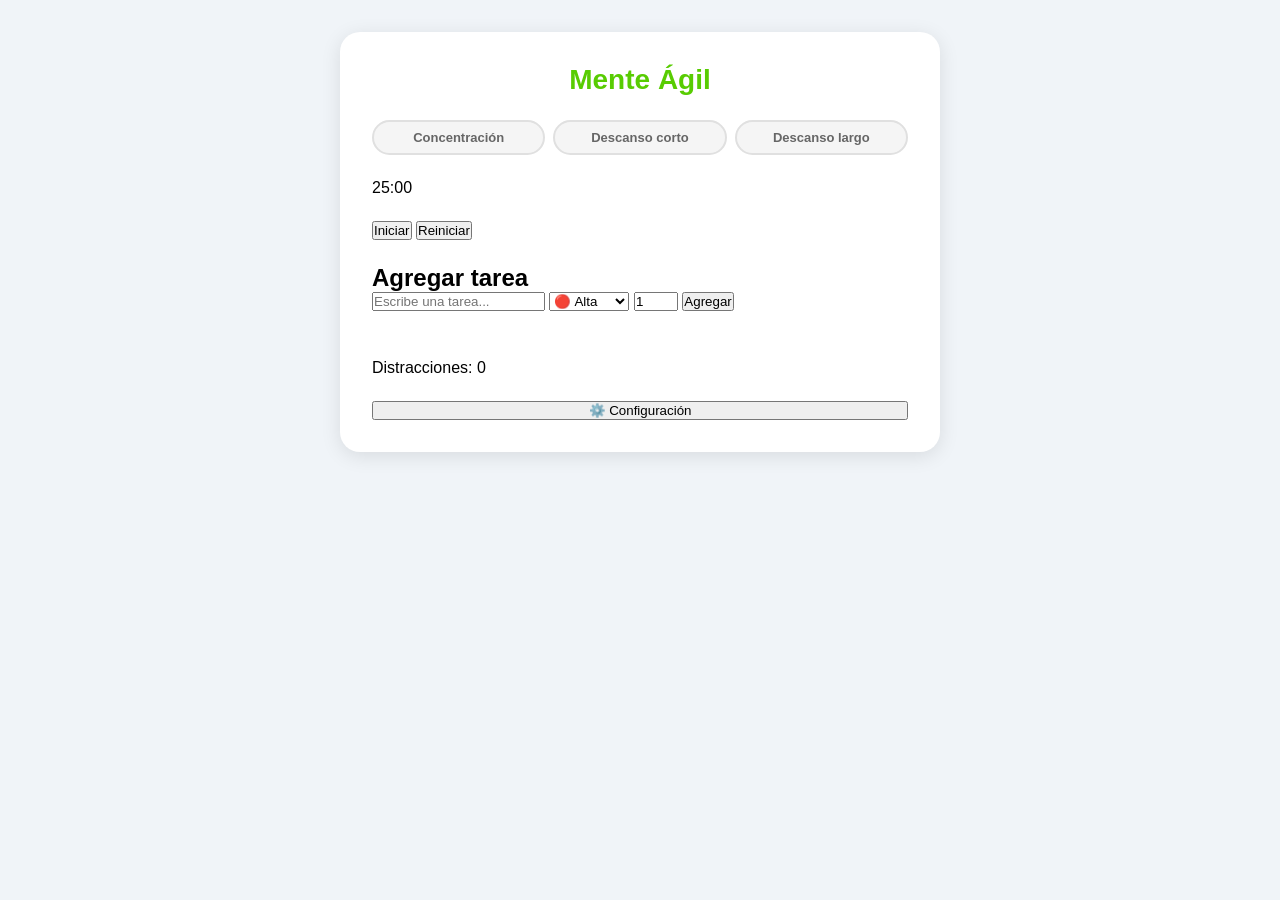
==== HTML/index.html @ e68d3bdd "Adelanto de CSS" ====
<!DOCTYPE html>
<html lang="es">
<head>
    <meta charset="UTF-8">
    <meta name="viewport" content="width=device-width, initial-scale=1.0">
    <title>Mente Ágil</title>
    <style>
    * {
        box-sizing: border-box;
        margin: 0;
        padding: 0;
        font-family: 'Segoe UI', sans-serif;
    }

    body {
        background: #f0f4f8;
        display: flex;
        justify-content: center;
        padding: 2rem;
    }
    .contenedor {
    background: #ffffff;
    border-radius: 20px;
    padding: 2rem;
    width: 100%;
    max-width: 600px;
    box-shadow: 0 4px 20px rgba(0,0,0,0.1);
    display: flex;
    flex-direction: column;
    gap: 1.5rem;
    }
    
    h1 {
    text-align: center;
    color: #58CC02;
    font-size: 28px;
    font-weight: 800;
    }

    .modos {
        display: flex;
        gap: 8px;
        justify-content: center;
    }

    .modos button {
        flex: 1;
        padding: 8px;
        border-radius: 20px;
        border: 2px solid #e0e0e0;
        background: #f5f5f5;
        color: #666;
        font-size: 13px;
        font-weight: 600;
        cursor: pointer;
    }

    .modos button:hover {
        border-color: #58CC02;
        color: #58CC02;
    }
</style>
</head>

<body>

    <div class="contenedor">
        
        <h1>Mente Ágil</h1>

        <div class="modos">
            <button id="btn-concentracion">Concentración</button>
            <button id="btn-descanso-corto">Descanso corto</button>
            <button id="btn-descanso-largo">Descanso largo</button>
        </div>

        <div class="temporizador">
            <span id="tiempo">25:00</span>
        </div>

        <div class="controles">
            <button id="btn-iniciar">Iniciar</button>
            <button id="btn-reiniciar">Reiniciar</button>
        </div>

        <div class="agregar-tarea">
            <h2>Agregar tarea</h2>
            <input type="text" id="input-tarea" placeholder="Escribe una tarea..."/>
            <select id="input-prioridad">
                <option value="alta">🔴 Alta</option>
                <option value="media">🟡 Media</option>
                <option value="baja">🟢 Baja</option>
            </select>
            <input type="number" id="input-pomodoros" min="1" max="10" value="1"/>
            <button id="btn-agregar">Agregar</button>
        </div>

        <ul id="lista-tareas"></ul>
            <div class="distracciones">
                <p>Distracciones: <span id="contador-distracciones">0</span></p>
                <p id="aviso-distraccion"></p>
            </div>  
        
        <button id="btn-config">⚙️ Configuración</button>

        <div id="modal-config" style="display:none;">
            <div class="modal-contenido">
                <h2>Configuración</h2>
                
                <label>Concentración (min)</label>
                <input type="number" id="config-concentracion" value="25" min="1" max="60"/>
                
                <label>Descanso corto (min)</label>
                <input type="number" id="config-descanso-corto" value="5" min="1" max="30"/>
                
                <label>Descanso largo (min)</label>
                <input type="number" id="config-descanso-largo" value="15" min="1" max="60"/>

                <button id="btn-guardar-config">Guardar</button>
                <button id="btn-cerrar-config">Cerrar</button>
            </div>
        </div>    
    </div>
<script>
    let segundos = 25*60
    let corriendo = false
    let intervalo = null
    let tiempoConcentracion = 25
    let tiempoDescansoCorto = 5
    let tiempoDescansoLargo = 15

    const display = document.getElementById('tiempo')
    const btnIniciar = document.getElementById('btn-iniciar')
    const btnReiniciar = document.getElementById('btn-reiniciar')

    function mostrarTiempo() {
        let mins = Math.floor(segundos / 60)
        let segs = segundos % 60
        display.textContent = 
            String(mins).padStart(2, '0') + ':' + 
            String(segs).padStart(2, '0')
    }

  btnIniciar.addEventListener('click', function() {
    if (!corriendo) {
        corriendo = true
        btnIniciar.textContent = 'Pausar'
        intervalo = setInterval(function() {
            segundos--
            mostrarTiempo()
            if (segundos <= 0) {
                clearInterval(intervalo)
                corriendo = false
                btnIniciar.textContent = 'Iniciar'
                const sonido = new Audio('https://assets.mixkit.co/active_storage/sfx/2869/2869-preview.mp3')
                sonido.play()
                setTimeout(function() {
                    alert('¡Tiempo terminado!')
                }, 500)
            }
        }, 1000)
    } else {
        corriendo = false
        clearInterval(intervalo)
        btnIniciar.textContent = 'Iniciar'
    }
})

    btnReiniciar.addEventListener('click', function() {
        clearInterval(intervalo)
        corriendo = false
        segundos = 25 * 60
        btnIniciar.textContent = 'Iniciar'
        mostrarTiempo()
        distracciones = 0
        contadorDistracciones.textContent = '0'
        avisoDistraccion.textContent = ''
    })

const btnConcentracion = document.getElementById('btn-concentracion')
const btnDescansoCorto = document.getElementById('btn-descanso-corto')
const btnDescansoLargo = document.getElementById('btn-descanso-largo')

function cambiarModo(nuevoTiempo) {
    clearInterval(intervalo)
    corriendo = false
    segundos = nuevoTiempo * 60
    btnIniciar.textContent = 'Iniciar'
    mostrarTiempo()
}

btnConcentracion.addEventListener('click', function() {
    cambiarModo(tiempoConcentracion)
})

btnDescansoCorto.addEventListener('click', function() {
    cambiarModo(tiempoDescansoCorto)
})

btnDescansoLargo.addEventListener('click', function() {
    cambiarModo(tiempoDescansoLargo)
})

const inputTarea = document.getElementById('input-tarea')
const btnAgregar = document.getElementById('btn-agregar')
const listaTareas = document.getElementById('lista-tareas')

function agregarTarea() {
    const texto = inputTarea.value.trim()
    
    if (texto === '') return
    const prioridad = document.getElementById('input-prioridad').value
    const pomodoros = document.getElementById('input-pomodoros').value

    const colores = { alta: '🔴', media: '🟡', baja: '🟢' }

    const li = document.createElement('li')
    li.innerHTML = `
        <span>${colores[prioridad]} ${texto}</span>
        <span>🍅 ${pomodoros}</span>
        <button class="btn-listo">Listo</button>
    `

    li.querySelector('.btn-listo').addEventListener('click', function() {
        li.style.textDecoration = 'line-through'
        li.style.opacity = '0.5'
    })

    listaTareas.appendChild(li)
    
    inputTarea.value = ''
}

btnAgregar.addEventListener('click', function() {
    agregarTarea()
})

inputTarea.addEventListener('keypress', function(e) {
    if (e.key === 'Enter') agregarTarea()
})
let distracciones = 0
const contadorDistracciones = document.getElementById('contador-distracciones')
const avisoDistraccion = document.getElementById('aviso-distraccion')

document.addEventListener('visibilitychange', function() {
    if (document.hidden) {
        if (corriendo) {
            distracciones++
            contadorDistracciones.textContent = distracciones
        }
    } else {
        if (distracciones > 0) {
            avisoDistraccion.textContent = '⚠️ Te distrajiste ' + distracciones + ' veces en este Pomodoro'
        }
    }
})
const btnConfig = document.getElementById('btn-config')
const modalConfig = document.getElementById('modal-config')
const btnCerrarConfig = document.getElementById('btn-cerrar-config')
const btnGuardarConfig = document.getElementById('btn-guardar-config')

btnConfig.addEventListener('click', function() {
    modalConfig.style.display = 'block'
})

btnCerrarConfig.addEventListener('click', function() {
    modalConfig.style.display = 'none'
})

btnGuardarConfig.addEventListener('click', function() {
    tiempoConcentracion = parseInt(document.getElementById('config-concentracion').value)
    tiempoDescansoCorto = parseInt(document.getElementById('config-descanso-corto').value)
    tiempoDescansoLargo = parseInt(document.getElementById('config-descanso-largo').value)
    
    cambiarModo(tiempoConcentracion)
    modalConfig.style.display = 'none'
})
</script>
</body>

</html>
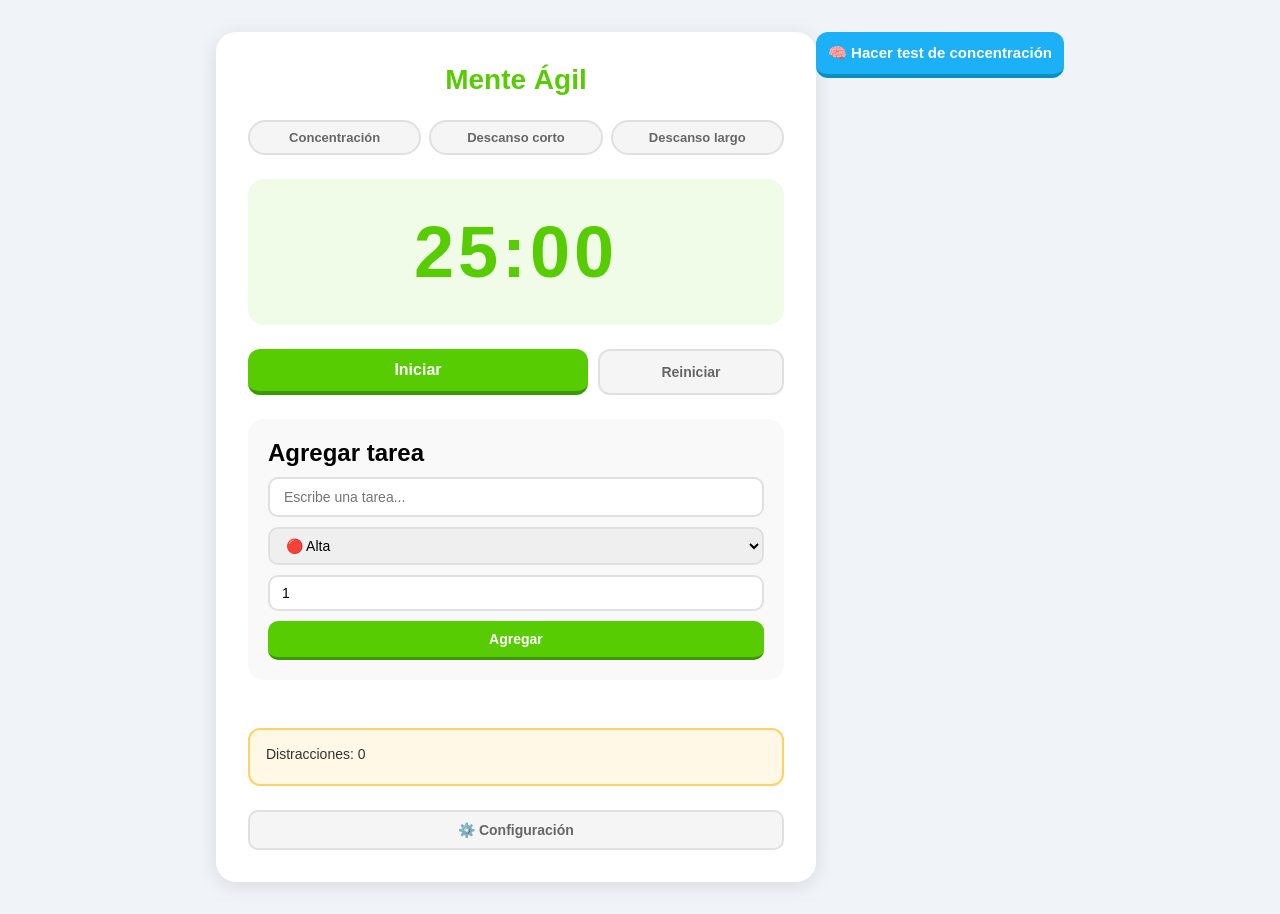
==== commit 329d2db8: "Integración test d2- nuevo archivo test.html y botón de acceso en index.html" ====
--- a/HTML/index.html
+++ b/HTML/index.html
@@ -59,6 +59,233 @@
         border-color: #58CC02;
         color: #58CC02;
     }
+    .temporizador {
+    text-align: center;
+    background: #f0fce8;
+    border-radius: 16px;
+    padding: 2rem;
+    }
+
+    #tiempo {
+        font-size: 72px;
+        font-weight: 800;
+        color: #58CC02;
+        letter-spacing: 4px;
+    }
+
+    .controles {
+        display: flex;
+        gap: 10px;
+    }
+
+    #btn-iniciar {
+        flex: 2;
+        padding: 12px;
+        background: #58CC02;
+        color: #fff;
+        border: none;
+        border-radius: 12px;
+        font-size: 16px;
+        font-weight: 700;
+        cursor: pointer;
+        border-bottom: 4px solid #3a9900;
+    }
+
+    #btn-iniciar:hover { background: #49b800; }
+
+    #btn-reiniciar {
+        flex: 1;
+        padding: 12px;
+        background: #f5f5f5;
+        color: #666;
+        border: 2px solid #e0e0e0;
+        border-radius: 12px;
+        font-size: 14px;
+        font-weight: 600;
+        cursor: pointer;
+    }
+
+    .agregar-tarea {
+        background: #f9f9f9;
+        border-radius: 16px;
+        padding: 1.25rem;
+        display: flex;
+        flex-direction: column;
+        gap: 10px;
+    }
+
+    .agregar-tarea input[type="text"] {
+        padding: 10px 14px;
+        border-radius: 10px;
+        border: 2px solid #e0e0e0;
+        font-size: 14px;
+        width: 100%;
+    }
+
+    .agregar-tarea input[type="text"]:focus {
+        outline: none;
+        border-color: #58CC02;
+    }
+
+    .agregar-tarea select,
+    .agregar-tarea input[type="number"] {
+        padding: 8px 12px;
+        border-radius: 10px;
+        border: 2px solid #e0e0e0;
+        font-size: 14px;
+    }
+
+    #btn-agregar {
+        padding: 10px;
+        background: #58CC02;
+        color: #fff;
+        border: none;
+        border-radius: 10px;
+        font-size: 14px;
+        font-weight: 700;
+        cursor: pointer;
+        border-bottom: 3px solid #3a9900;
+    }
+
+    #lista-tareas {
+        list-style: none;
+        display: flex;
+        flex-direction: column;
+        gap: 8px;
+    }
+
+    #lista-tareas li {
+        display: flex;
+        align-items: center;
+        justify-content: space-between;
+        padding: 12px 14px;
+        background: #f9f9f9;
+        border-radius: 10px;
+        border: 2px solid #e0e0e0;
+        font-size: 13px;
+        gap: 8px;
+    }
+
+    .btn-listo {
+        padding: 5px 14px;
+        background: #58CC02;
+        color: #fff;
+        border: none;
+        border-radius: 8px;
+        font-size: 12px;
+        font-weight: 700;
+        cursor: pointer;
+        white-space: nowrap;
+    }
+
+    .distracciones {
+        background: #fff8e6;
+        border-radius: 12px;
+        padding: 1rem;
+        border: 2px solid #ffd166;
+        font-size: 14px;
+        color: #333;
+    }
+
+    #aviso-distraccion {
+        margin-top: 6px;
+        font-weight: 600;
+        color: #b36800;
+    }
+
+    #btn-config {
+        padding: 10px;
+        background: #f5f5f5;
+        border: 2px solid #e0e0e0;
+        border-radius: 10px;
+        font-size: 14px;
+        font-weight: 600;
+        cursor: pointer;
+        color: #666;
+    }
+
+    #btn-config:hover {
+        border-color: #58CC02;
+        color: #58CC02;
+    }
+
+    #modal-config {
+        position: fixed;
+        inset: 0;
+        background: rgba(0,0,0,0.5);
+        display: flex;
+        align-items: center;
+        justify-content: center;
+        z-index: 100;
+    }
+
+    .modal-contenido {
+        background: #fff;
+        border-radius: 20px;
+        padding: 2rem;
+        width: 90%;
+        max-width: 400px;
+        display: flex;
+        flex-direction: column;
+        gap: 12px;
+        box-shadow: 0 8px 32px rgba(0,0,0,0.2);
+    }
+
+    .modal-contenido label {
+        font-size: 13px;
+        font-weight: 600;
+        color: #555;
+    }
+
+    .modal-contenido input {
+        padding: 8px 12px;
+        border-radius: 8px;
+        border: 2px solid #e0e0e0;
+        font-size: 14px;
+        width: 100%;
+    }
+
+    .modal-contenido input:focus {
+        outline: none;
+        border-color: #58CC02;
+    }
+
+    #btn-guardar-config {
+        padding: 10px;
+        background: #58CC02;
+        color: #fff;
+        border: none;
+        border-radius: 10px;
+        font-size: 14px;
+        font-weight: 700;
+        cursor: pointer;
+        border-bottom: 3px solid #3a9900;
+    }
+
+    #btn-cerrar-config {
+        padding: 10px;
+        background: #f5f5f5;
+        color: #666;
+        border: 2px solid #e0e0e0;
+        border-radius: 10px;
+        font-size: 14px;
+        font-weight: 600;
+        cursor: pointer;
+    }
+    #btn-test {
+    width: 100%;
+    padding: 12px;
+    background: #1CB0F6;
+    color: #fff;
+    border: none;
+    border-radius: 12px;
+    font-size: 15px;
+    font-weight: 700;
+    cursor: pointer;
+    border-bottom: 4px solid #0a8fc4;
+    }
+
+    #btn-test:hover { background: #0a9fd8; }    
 </style>
 </head>
 
@@ -119,8 +346,11 @@
                 <button id="btn-guardar-config">Guardar</button>
                 <button id="btn-cerrar-config">Cerrar</button>
             </div>
-        </div>    
+        </div>
     </div>
+    <a href="test.html">
+    <button id="btn-test">🧠 Hacer test de concentración</button>
+</a>
 <script>
     let segundos = 25*60
     let corriendo = false
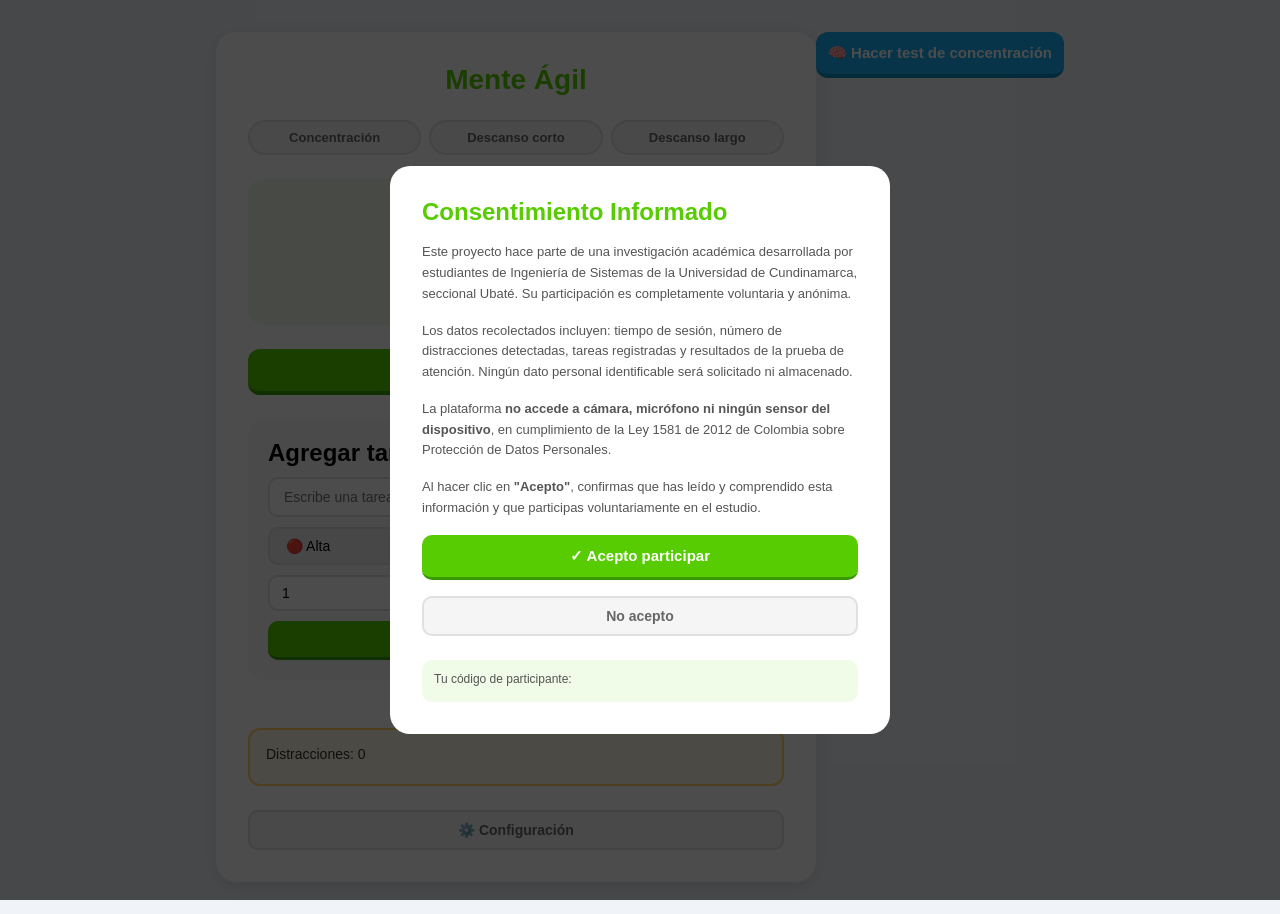
==== commit f431f2c8: "5 nuevas funcionalidades: consentimiento, código participante, verificación d2, valoración y cuestio" ====
--- a/HTML/index.html
+++ b/HTML/index.html
@@ -229,6 +229,7 @@
         flex-direction: column;
         gap: 12px;
         box-shadow: 0 8px 32px rgba(0,0,0,0.2);
+        
     }
 
     .modal-contenido label {
@@ -348,6 +349,76 @@
             </div>
         </div>
     </div>
+        <!-- MODAL: CONSENTIMIENTO INFORMADO -->
+    <div id="modal-consentimiento" style="display:none; position:fixed; inset:0; background:rgba(0,0,0,0.7); z-index:1000; align-items:center; justify-content:center;">
+        <div style="background:#fff; border-radius:20px; padding:2rem; width:90%; max-width:500px; max-height:80vh; overflow-y:auto; display:flex; flex-direction:column; gap:1rem;">
+            <h2 style="color:#58CC02; margin:0;">Consentimiento Informado</h2>
+            <p style="font-size:13px; color:#555; line-height:1.6;">
+                Este proyecto hace parte de una investigación académica desarrollada por estudiantes de 
+                Ingeniería de Sistemas de la Universidad de Cundinamarca, seccional Ubaté. 
+                Su participación es completamente voluntaria y anónima.
+            </p>
+            <p style="font-size:13px; color:#555; line-height:1.6;">
+                Los datos recolectados incluyen: tiempo de sesión, número de distracciones detectadas, 
+                tareas registradas y resultados de la prueba de atención. Ningún dato personal identificable 
+                será solicitado ni almacenado.
+            </p>
+            <p style="font-size:13px; color:#555; line-height:1.6;">
+                La plataforma <strong>no accede a cámara, micrófono ni ningún sensor del dispositivo</strong>, 
+                en cumplimiento de la Ley 1581 de 2012 de Colombia sobre Protección de Datos Personales.
+            </p>
+            <p style="font-size:13px; color:#555; line-height:1.6;">
+                Al hacer clic en <strong>"Acepto"</strong>, confirmas que has leído y comprendido esta 
+                información y que participas voluntariamente en el estudio.
+            </p>
+            <button id="btn-aceptar" style="background:#58CC02; color:#fff; border:none; border-radius:10px; padding:12px; font-size:15px; font-weight:700; cursor:pointer; border-bottom:3px solid #3a9900;">
+                ✓ Acepto participar
+            </button>
+            <button id="btn-rechazar" style="background:#f5f5f5; color:#666; border:2px solid #e0e0e0; border-radius:10px; padding:10px; font-size:14px; font-weight:600; cursor:pointer;">
+                No acepto
+            </button>
+            <div style="margin-top:8px; padding:12px; background:#f0fce8; border-radius:10px;">
+    <p style="font-size:12px; color:#555; margin:0 0 4px;">Tu código de participante:</p>
+    <p id="codigo-participante" style="font-size:13px; font-weight:700; color:#3a9900; word-break:break-all; margin:0;"></p>
+</div>
+        </div>
+    </div>
+
+    <!-- MODAL: PRUEBA D2 REQUERIDA -->
+    <div id="modal-d2" style="display:none; position:fixed; inset:0; background:rgba(0,0,0,0.7); z-index:1000; align-items:center; justify-content:center;">
+        <div style="background:#fff; border-radius:20px; padding:2rem; width:90%; max-width:420px; display:flex; flex-direction:column; gap:1rem; text-align:center;">
+            <span style="font-size:48px;">🧠</span>
+            <h2 style="color:#333; margin:0;">Primero completa el test</h2>
+            <p style="font-size:14px; color:#555; line-height:1.6;">
+                Antes de iniciar tu primera sesión Pomodoro, necesitas completar la 
+                <strong>Prueba de Atención y Concentración (PDAC)</strong>. 
+                Esto nos ayuda a medir tu nivel inicial de concentración.
+            </p>
+            <button onclick="window.location.href='test.html'" style="background:#58CC02; color:#fff; border:none; border-radius:10px; padding:12px; font-size:15px; font-weight:700; cursor:pointer; border-bottom:3px solid #3a9900;">
+                Ir al test ahora
+            </button>
+            <button id="btn-cerrar-d2" style="background:#f5f5f5; color:#666; border:2px solid #e0e0e0; border-radius:10px; padding:10px; font-size:14px; cursor:pointer;">
+                Cancelar
+            </button>
+        </div>
+    </div>
+
+    <!-- MODAL: VALORACIÓN DE CONCENTRACIÓN -->
+    <div id="modal-valoracion" style="display:none; position:fixed; inset:0; background:rgba(0,0,0,0.7); z-index:1000; align-items:center; justify-content:center;">
+        <div style="background:#fff; border-radius:20px; padding:2rem; width:90%; max-width:380px; display:flex; flex-direction:column; gap:1rem; text-align:center;">
+            <span style="font-size:40px;">⭐</span>
+            <h2 style="color:#333; margin:0;">¿Cómo estuvo tu concentración?</h2>
+            <p style="font-size:13px; color:#555;">Califica tu nivel de concentración durante esta sesión</p>
+            <div style="display:flex; gap:10px; justify-content:center;">
+                <button class="btn-stars" onclick="guardarValoracion(1)" style="width:48px; height:48px; border-radius:10px; border:2px solid #e0e0e0; background:#f5f5f5; font-size:20px; cursor:pointer;">1</button>
+                <button class="btn-stars" onclick="guardarValoracion(2)" style="width:48px; height:48px; border-radius:10px; border:2px solid #e0e0e0; background:#f5f5f5; font-size:20px; cursor:pointer;">2</button>
+                <button class="btn-stars" onclick="guardarValoracion(3)" style="width:48px; height:48px; border-radius:10px; border:2px solid #e0e0e0; background:#f5f5f5; font-size:20px; cursor:pointer;">3</button>
+                <button class="btn-stars" onclick="guardarValoracion(4)" style="width:48px; height:48px; border-radius:10px; border:2px solid #e0e0e0; background:#f5f5f5; font-size:20px; cursor:pointer;">4</button>
+                <button class="btn-stars" onclick="guardarValoracion(5)" style="width:48px; height:48px; border-radius:10px; border:2px solid #e0e0e0; background:#f5f5f5; font-size:20px; cursor:pointer;">5</button>
+            </div>
+            <p style="font-size:11px; color:#999;">1 = muy baja · 5 = excelente</p>
+        </div>
+    </div>
     <a href="test.html">
     <button id="btn-test">🧠 Hacer test de concentración</button>
 </a>
@@ -373,6 +444,7 @@
 
   btnIniciar.addEventListener('click', function() {
     if (!corriendo) {
+        if (!verificarD2AntesDeIniciar()) return
         corriendo = true
         btnIniciar.textContent = 'Pausar'
         intervalo = setInterval(function() {
@@ -387,6 +459,7 @@
                 setTimeout(function() {
                     alert('¡Tiempo terminado!')
                 }, 500)
+                mostrarValoracion()
             }
         }, 1000)
     } else {
@@ -407,104 +480,193 @@
         avisoDistraccion.textContent = ''
     })
 
-const btnConcentracion = document.getElementById('btn-concentracion')
-const btnDescansoCorto = document.getElementById('btn-descanso-corto')
-const btnDescansoLargo = document.getElementById('btn-descanso-largo')
-
-function cambiarModo(nuevoTiempo) {
-    clearInterval(intervalo)
-    corriendo = false
-    segundos = nuevoTiempo * 60
-    btnIniciar.textContent = 'Iniciar'
-    mostrarTiempo()
-}
-
-btnConcentracion.addEventListener('click', function() {
-    cambiarModo(tiempoConcentracion)
-})
-
-btnDescansoCorto.addEventListener('click', function() {
-    cambiarModo(tiempoDescansoCorto)
-})
-
-btnDescansoLargo.addEventListener('click', function() {
-    cambiarModo(tiempoDescansoLargo)
-})
-
-const inputTarea = document.getElementById('input-tarea')
-const btnAgregar = document.getElementById('btn-agregar')
-const listaTareas = document.getElementById('lista-tareas')
-
-function agregarTarea() {
-    const texto = inputTarea.value.trim()
-    
-    if (texto === '') return
-    const prioridad = document.getElementById('input-prioridad').value
-    const pomodoros = document.getElementById('input-pomodoros').value
-
-    const colores = { alta: '🔴', media: '🟡', baja: '🟢' }
-
-    const li = document.createElement('li')
-    li.innerHTML = `
-        <span>${colores[prioridad]} ${texto}</span>
-        <span>🍅 ${pomodoros}</span>
-        <button class="btn-listo">Listo</button>
-    `
-
-    li.querySelector('.btn-listo').addEventListener('click', function() {
-        li.style.textDecoration = 'line-through'
-        li.style.opacity = '0.5'
-    })
-
-    listaTareas.appendChild(li)
-    
-    inputTarea.value = ''
-}
-
-btnAgregar.addEventListener('click', function() {
-    agregarTarea()
-})
-
-inputTarea.addEventListener('keypress', function(e) {
-    if (e.key === 'Enter') agregarTarea()
-})
-let distracciones = 0
-const contadorDistracciones = document.getElementById('contador-distracciones')
-const avisoDistraccion = document.getElementById('aviso-distraccion')
-
-document.addEventListener('visibilitychange', function() {
-    if (document.hidden) {
-        if (corriendo) {
-            distracciones++
-            contadorDistracciones.textContent = distracciones
+    const btnConcentracion = document.getElementById('btn-concentracion')
+    const btnDescansoCorto = document.getElementById('btn-descanso-corto')
+    const btnDescansoLargo = document.getElementById('btn-descanso-largo')
+
+    function cambiarModo(nuevoTiempo) {
+        clearInterval(intervalo)
+        corriendo = false
+        segundos = nuevoTiempo * 60
+        btnIniciar.textContent = 'Iniciar'
+        mostrarTiempo()
+    }
+
+    btnConcentracion.addEventListener('click', function() {
+        cambiarModo(tiempoConcentracion)
+    })
+
+    btnDescansoCorto.addEventListener('click', function() {
+        cambiarModo(tiempoDescansoCorto)
+    })
+
+    btnDescansoLargo.addEventListener('click', function() {
+        cambiarModo(tiempoDescansoLargo)
+    })
+
+    const inputTarea = document.getElementById('input-tarea')
+    const btnAgregar = document.getElementById('btn-agregar')
+    const listaTareas = document.getElementById('lista-tareas')
+
+    function agregarTarea() {
+        const texto = inputTarea.value.trim()
+        
+        if (texto === '') return
+        const prioridad = document.getElementById('input-prioridad').value
+        const pomodoros = document.getElementById('input-pomodoros').value
+
+        const colores = { alta: '🔴', media: '🟡', baja: '🟢' }
+
+        const li = document.createElement('li')
+        li.innerHTML = `
+            <span>${colores[prioridad]} ${texto}</span>
+            <span>🍅 ${pomodoros}</span>
+            <button class="btn-listo">Listo</button>
+        `
+
+        li.querySelector('.btn-listo').addEventListener('click', function() {
+            li.style.textDecoration = 'line-through'
+            li.style.opacity = '0.5'
+        })
+
+        listaTareas.appendChild(li)
+        
+        inputTarea.value = ''
+    }
+
+    btnAgregar.addEventListener('click', function() {
+        agregarTarea()
+    })
+
+    inputTarea.addEventListener('keypress', function(e) {
+        if (e.key === 'Enter') agregarTarea()
+    })
+    let distracciones = 0
+    const contadorDistracciones = document.getElementById('contador-distracciones')
+    const avisoDistraccion = document.getElementById('aviso-distraccion')
+
+    document.addEventListener('visibilitychange', function() {
+        if (document.hidden) {
+            if (corriendo) {
+                distracciones++
+                contadorDistracciones.textContent = distracciones
+            }
+        } else {
+            if (distracciones > 0) {
+                avisoDistraccion.textContent = '⚠️ Te distrajiste ' + distracciones + ' veces en este Pomodoro'
+            }
         }
-    } else {
-        if (distracciones > 0) {
-            avisoDistraccion.textContent = '⚠️ Te distrajiste ' + distracciones + ' veces en este Pomodoro'
+    })
+    const btnConfig = document.getElementById('btn-config')
+    const modalConfig = document.getElementById('modal-config')
+    const btnCerrarConfig = document.getElementById('btn-cerrar-config')
+    const btnGuardarConfig = document.getElementById('btn-guardar-config')
+
+    btnConfig.addEventListener('click', function() {
+        modalConfig.style.display = 'block'
+    })
+
+    btnCerrarConfig.addEventListener('click', function() {
+        modalConfig.style.display = 'none'
+    })
+
+    btnGuardarConfig.addEventListener('click', function() {
+        tiempoConcentracion = parseInt(document.getElementById('config-concentracion').value)
+        tiempoDescansoCorto = parseInt(document.getElementById('config-descanso-corto').value)
+        tiempoDescansoLargo = parseInt(document.getElementById('config-descanso-largo').value)
+        
+        cambiarModo(tiempoConcentracion)
+        modalConfig.style.display = 'none'
+    })
+    // =====================
+    // LOCALSTORAGE KEYS
+    // =====================
+    const KEY_CONSENTIMIENTO = 'ma_consentimiento'
+    const KEY_PARTICIPANTE = 'ma_participante'
+    const KEY_D2_COMPLETADO = 'ma_d2_completado'
+    const KEY_VALORACIONES = 'ma_valoraciones'
+
+    // =====================
+    // CONSENTIMIENTO
+    // =====================
+    function mostrarModal(id) {
+        document.getElementById(id).style.display = 'flex'
+    }
+
+    function ocultarModal(id) {
+        document.getElementById(id).style.display = 'none'
+    }
+
+    function iniciarApp() {
+        const consentido = localStorage.getItem(KEY_CONSENTIMIENTO)
+        if (!consentido) {
+            mostrarModal('modal-consentimiento')
+        } else {
+            asegurarParticipante()
         }
     }
-})
-const btnConfig = document.getElementById('btn-config')
-const modalConfig = document.getElementById('modal-config')
-const btnCerrarConfig = document.getElementById('btn-cerrar-config')
-const btnGuardarConfig = document.getElementById('btn-guardar-config')
-
-btnConfig.addEventListener('click', function() {
-    modalConfig.style.display = 'block'
-})
-
-btnCerrarConfig.addEventListener('click', function() {
-    modalConfig.style.display = 'none'
-})
-
-btnGuardarConfig.addEventListener('click', function() {
-    tiempoConcentracion = parseInt(document.getElementById('config-concentracion').value)
-    tiempoDescansoCorto = parseInt(document.getElementById('config-descanso-corto').value)
-    tiempoDescansoLargo = parseInt(document.getElementById('config-descanso-largo').value)
-    
-    cambiarModo(tiempoConcentracion)
-    modalConfig.style.display = 'none'
-})
+
+    document.getElementById('btn-aceptar').addEventListener('click', function() {
+        localStorage.setItem(KEY_CONSENTIMIENTO, 'true')
+        ocultarModal('modal-consentimiento')
+        asegurarParticipante()
+    })
+
+    document.getElementById('btn-rechazar').addEventListener('click', function() {
+        document.body.innerHTML = '<div style="display:flex;align-items:center;justify-content:center;height:100vh;font-family:sans-serif;text-align:center;padding:2rem;"><div><h2>Participación cancelada</h2><p style="color:#666;margin-top:1rem;">Para usar Mente Ágil necesitas aceptar el consentimiento informado. Puedes cerrar esta ventana.</p></div></div>'
+    })
+
+    // =====================
+    // CÓDIGO PARTICIPANTE
+    // =====================
+    function asegurarParticipante() {
+        let codigo = localStorage.getItem(KEY_PARTICIPANTE)
+        if (!codigo) {
+            codigo = crypto.randomUUID()
+            localStorage.setItem(KEY_PARTICIPANTE, codigo)
+        }
+        const spanCodigo = document.getElementById('codigo-participante')
+        if (spanCodigo) spanCodigo.textContent = codigo
+    }
+
+    // =====================
+    // VERIFICACIÓN D2
+    // =====================
+    document.getElementById('btn-cerrar-d2').addEventListener('click', function() {
+        ocultarModal('modal-d2')
+    })
+
+    function verificarD2AntesDeIniciar() {
+        const d2Hecho = localStorage.getItem(KEY_D2_COMPLETADO)
+        if (!d2Hecho) {
+            mostrarModal('modal-d2')
+            return false
+        }
+        return true
+    }
+
+    // =====================
+    // VALORACIÓN
+    // =====================
+    function mostrarValoracion() {
+        mostrarModal('modal-valoracion')
+    }
+
+    function guardarValoracion(valor) {
+        const valoraciones = JSON.parse(localStorage.getItem(KEY_VALORACIONES) || '[]')
+        valoraciones.push({
+            valor: valor,
+            fecha: new Date().toISOString(),
+            participante: localStorage.getItem(KEY_PARTICIPANTE)
+        })
+        localStorage.setItem(KEY_VALORACIONES, JSON.stringify(valoraciones))
+        ocultarModal('modal-valoracion')
+    }
+
+    // =====================
+    // INICIAR
+    // =====================
+    iniciarApp()
 </script>
 </body>
 
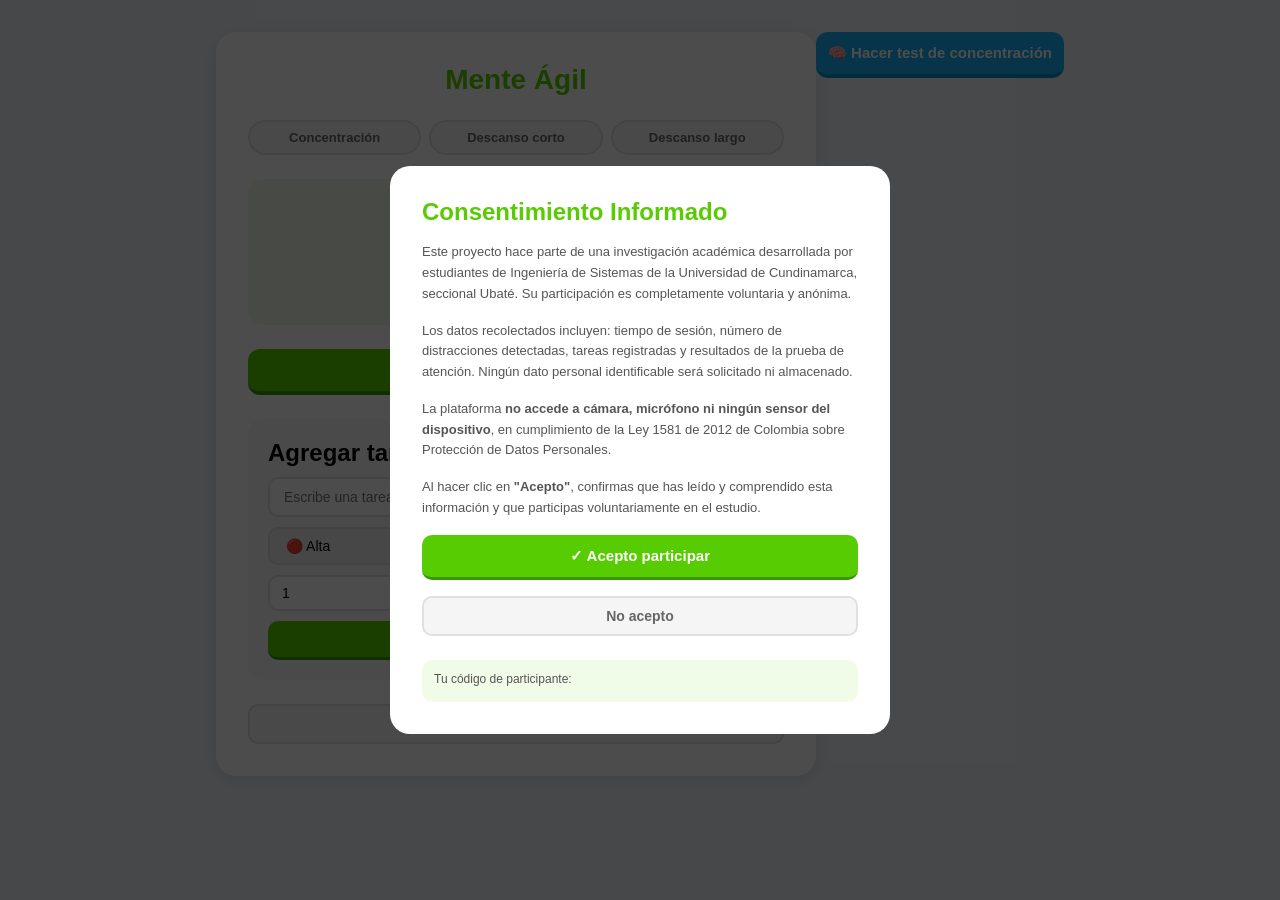
==== commit 68041c3d: "Update index.html" ====
--- a/HTML/index.html
+++ b/HTML/index.html
@@ -322,13 +322,13 @@
             <input type="number" id="input-pomodoros" min="1" max="10" value="1"/>
             <button id="btn-agregar">Agregar</button>
         </div>
-
+        <!-- 
         <ul id="lista-tareas"></ul>
             <div class="distracciones">
                 <p>Distracciones: <span id="contador-distracciones">0</span></p>
                 <p id="aviso-distraccion"></p>
             </div>  
-        
+        -->
         <button id="btn-config">⚙️ Configuración</button>
 
         <div id="modal-config" style="display:none;">
@@ -346,9 +346,16 @@
 
                 <button id="btn-guardar-config">Guardar</button>
                 <button id="btn-cerrar-config">Cerrar</button>
+                <div style="padding:12px; background:#f0fce8; border-radius:10px;">
+                    <p style="font-size:12px; color:#555; margin:0 0 4px;">Tu código de participante:</p>
+                    <p id="codigo-participante" style="font-size:13px; font-weight:700; color:#3a9900; word-break:break-all; margin:0;"></p>
+                </div>
             </div>
         </div>
     </div>
+    <a href="test.html">
+        <button id="btn-test">🧠 Hacer test de concentración</button>
+    </a>
         <!-- MODAL: CONSENTIMIENTO INFORMADO -->
     <div id="modal-consentimiento" style="display:none; position:fixed; inset:0; background:rgba(0,0,0,0.7); z-index:1000; align-items:center; justify-content:center;">
         <div style="background:#fff; border-radius:20px; padding:2rem; width:90%; max-width:500px; max-height:80vh; overflow-y:auto; display:flex; flex-direction:column; gap:1rem;">
@@ -419,9 +426,6 @@
             <p style="font-size:11px; color:#999;">1 = muy baja · 5 = excelente</p>
         </div>
     </div>
-    <a href="test.html">
-    <button id="btn-test">🧠 Hacer test de concentración</button>
-</a>
 <script>
     let segundos = 25*60
     let corriendo = false
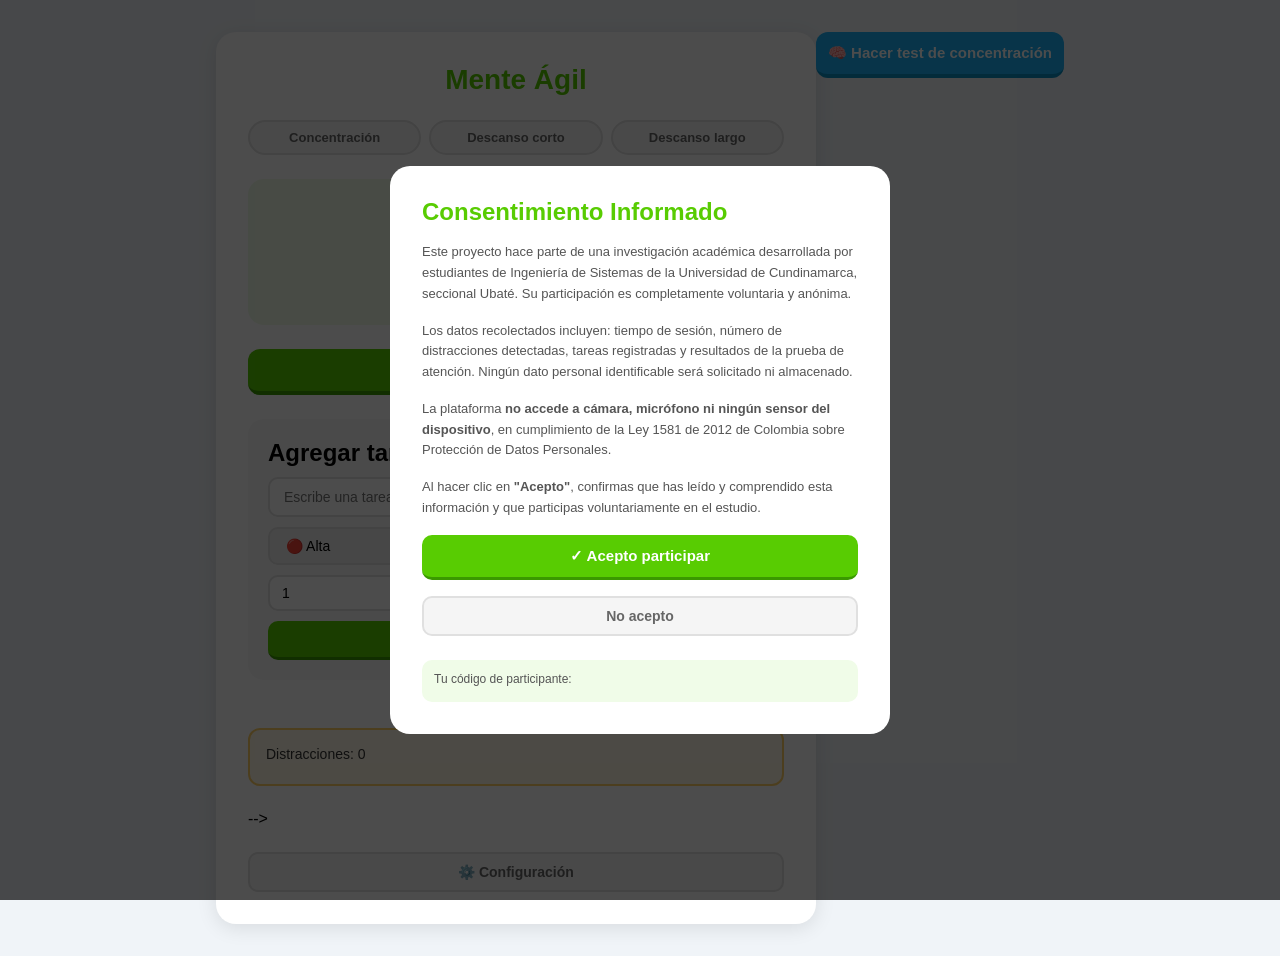
==== commit 38f3d60d: "Update index.html" ====
--- a/HTML/index.html
+++ b/HTML/index.html
@@ -322,7 +322,7 @@
             <input type="number" id="input-pomodoros" min="1" max="10" value="1"/>
             <button id="btn-agregar">Agregar</button>
         </div>
-        <!-- 
+      
         <ul id="lista-tareas"></ul>
             <div class="distracciones">
                 <p>Distracciones: <span id="contador-distracciones">0</span></p>
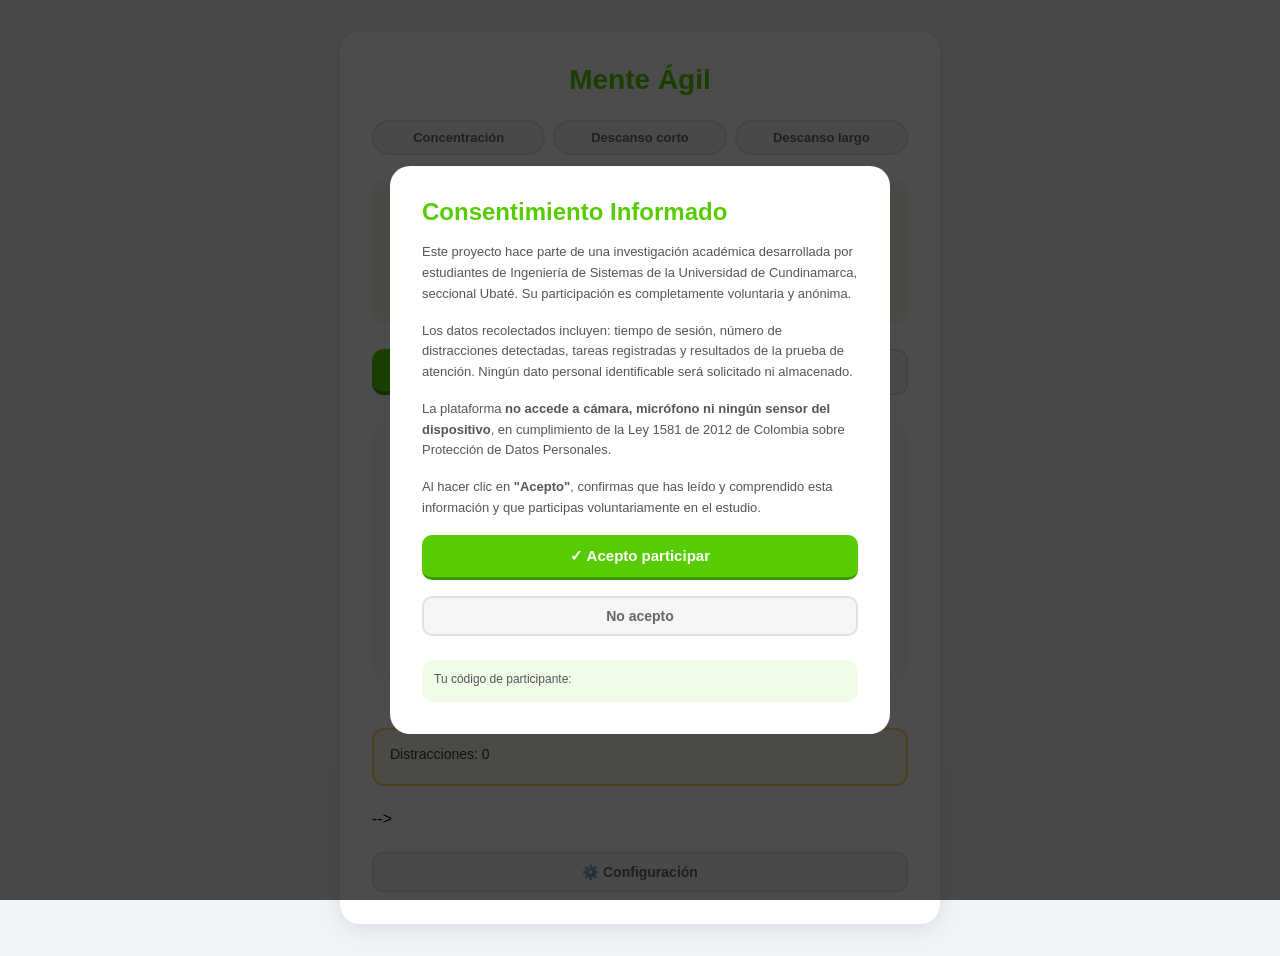
==== commit 0f792498: "Update index.html" ====
--- a/HTML/index.html
+++ b/HTML/index.html
@@ -353,9 +353,11 @@
             </div>
         </div>
     </div>
-    <a href="test.html">
+        <!--
+        <a href="test.html">
         <button id="btn-test">🧠 Hacer test de concentración</button>
     </a>
+    --->
         <!-- MODAL: CONSENTIMIENTO INFORMADO -->
     <div id="modal-consentimiento" style="display:none; position:fixed; inset:0; background:rgba(0,0,0,0.7); z-index:1000; align-items:center; justify-content:center;">
         <div style="background:#fff; border-radius:20px; padding:2rem; width:90%; max-width:500px; max-height:80vh; overflow-y:auto; display:flex; flex-direction:column; gap:1rem;">
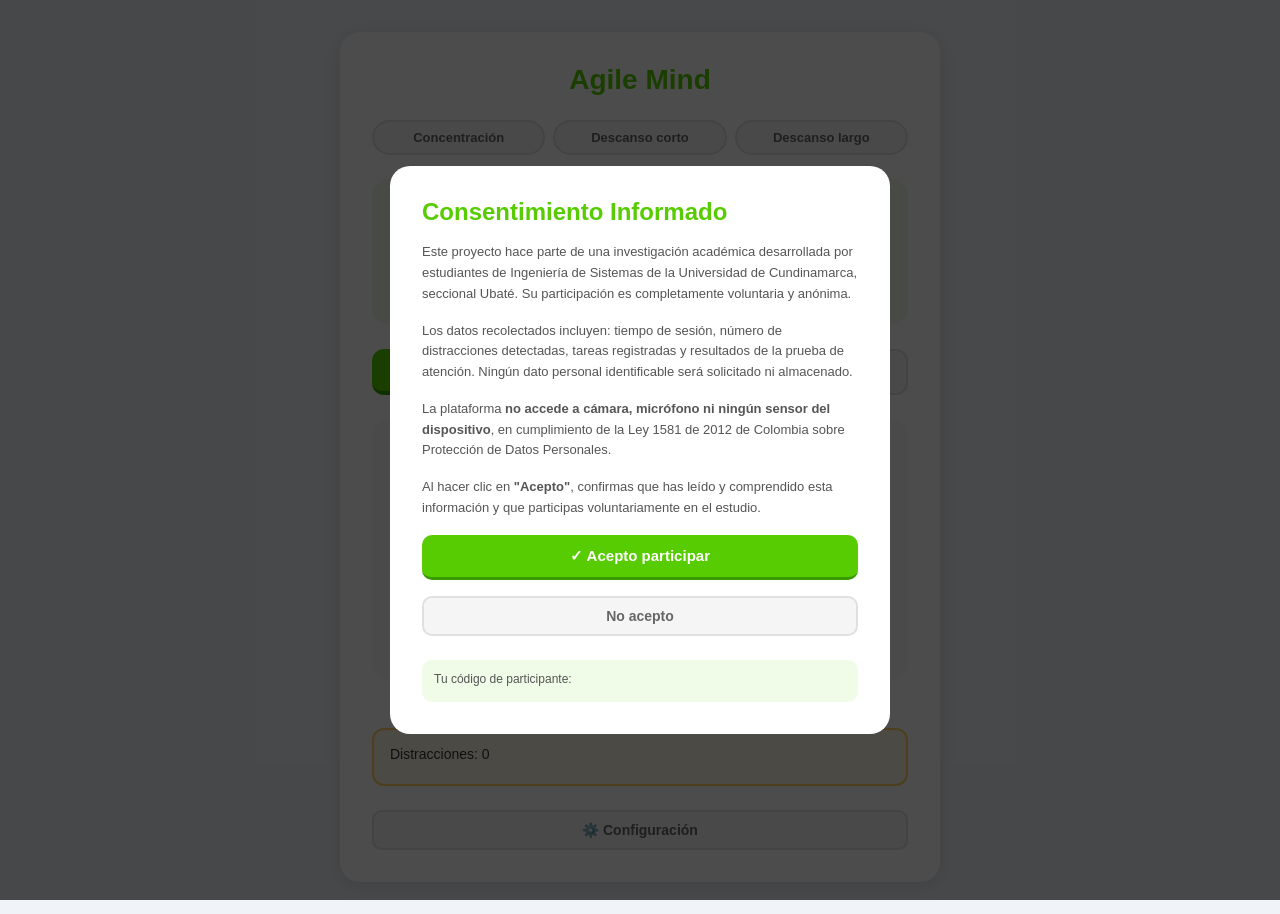
==== commit ab7e1552: "Update index.html" ====
--- a/HTML/index.html
+++ b/HTML/index.html
@@ -294,7 +294,7 @@
 
     <div class="contenedor">
         
-        <h1>Mente Ágil</h1>
+        <h1>Agile Mind</h1>
 
         <div class="modos">
             <button id="btn-concentracion">Concentración</button>
@@ -327,8 +327,7 @@
             <div class="distracciones">
                 <p>Distracciones: <span id="contador-distracciones">0</span></p>
                 <p id="aviso-distraccion"></p>
-            </div>  
-        -->
+            </div>
         <button id="btn-config">⚙️ Configuración</button>
 
         <div id="modal-config" style="display:none;">
